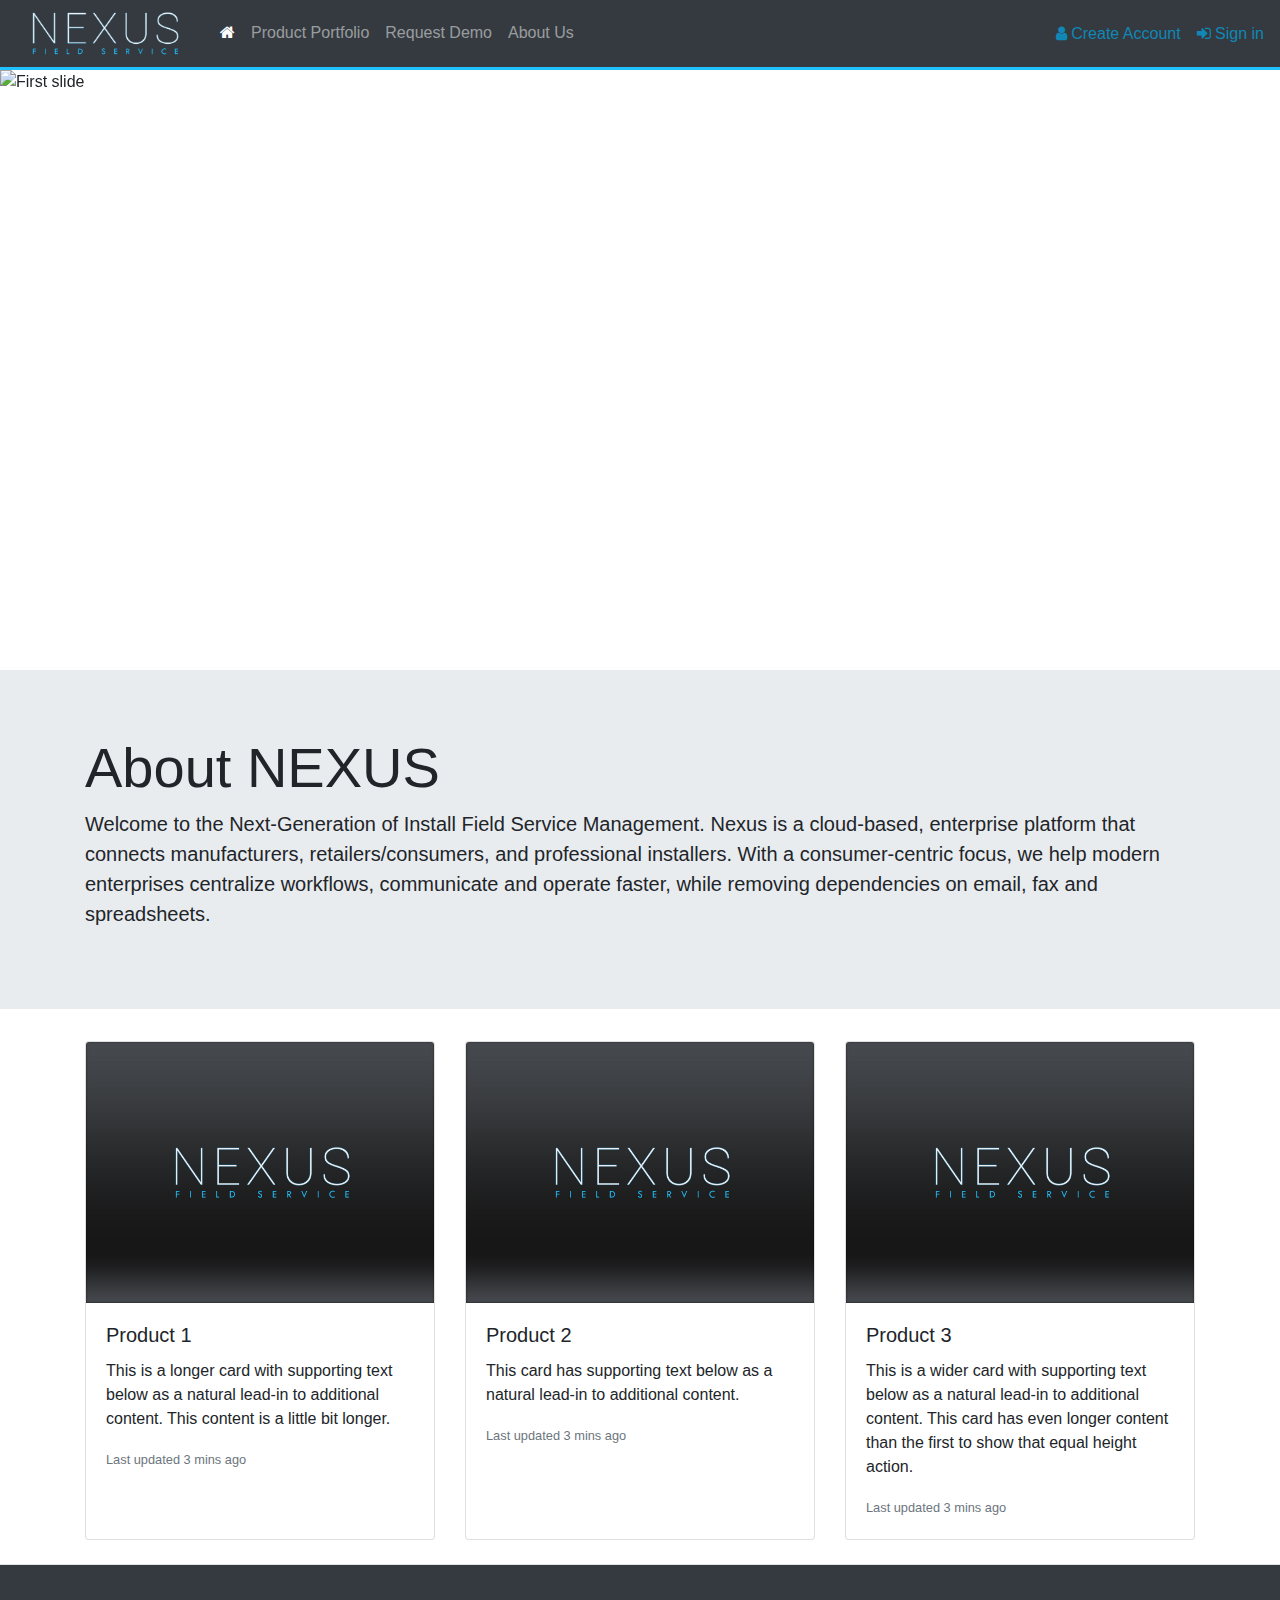
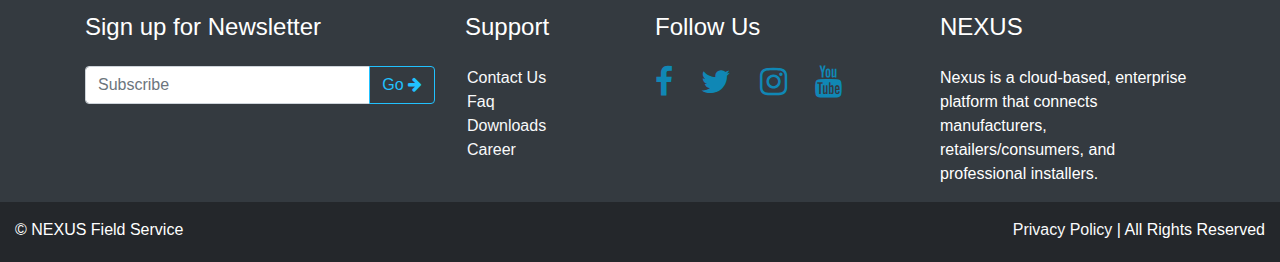
==== index.html @ c95d3482 "Add files via upload" ====
<!doctype html>
<html lang="en">
   <head>
      <!-- Required meta tags -->
      <meta charset="utf-8">
      <meta name="viewport" content="width=device-width, initial-scale=1, shrink-to-fit=no">
      <meta http-equiv="Content-Type" content="text/html; charset=utf-8" />
      <title>Nexus Field Service</title>
      <!-- Master Style sheet -->
      <link rel="stylesheet" type="text/css" href="css/style.css">
      <!--Bootstrap CDN -->
      <link rel="stylesheet" href="https://maxcdn.bootstrapcdn.com/bootstrap/4.0.0/css/bootstrap.min.css" crossorigin="anonymous">
      <!--FontAwesome CDN -->
      <link rel="stylesheet" href="https://stackpath.bootstrapcdn.com/font-awesome/4.7.0/css/font-awesome.min.css" >
   </head>
   <body>
      <!-- Navbar Area -->
      <nav class="navbar navbar-expand-lg navbar-dark bg-dark border-btm">
         <a class="navbar-brand" href="#"><img src="images/NexusLogo.png" width="150"  alt="Logo"></a>
         <button class="navbar-toggler" type="button" data-toggle="collapse" data-target="#navbarTogglerDemo02" aria-controls="navbarTogglerDemo02" aria-expanded="false" aria-label="Toggle navigation">
         <span class="navbar-toggler-icon"></span>
         </button>
         <div class="collapse navbar-collapse" id="navbarTogglerDemo02">
            <ul class="navbar-nav mr-auto mt-2 mt-lg-0 bg-dark">
               <li class="nav-item active">
                  <a class="nav-link" href="#"><i class="fa fa-home"></i>  <span class="sr-only">(current)</span></a>
               </li>
               <li class="nav-item">
                  <a class="nav-link" href="#">Product Portfolio</a>
               </li>
               <li class="nav-item">
                  <a class="nav-link" href="#">Request Demo</a>
               </li>
               <li class="nav-item">
                  <a class="nav-link" href="about.html">About Us</a>
               </li>
            </ul>
            <ul class="nav navbar-nav navbar-right">
               <li><a href="#" class="text-theme mr-3"><i class="fa fa-user"></i> Create Account</a></li>
               <li><a href="#" class="text-theme"><i class="fa fa-sign-in"></i> Sign in</a></li>
            </ul>
         </div>
      </nav>
      <!--End of Navbar-->
      <!-- Carousel -->
      <section id="carouselExampleControls" class="carousel slide" data-ride="carousel">
         <ol class="carousel-indicators">
            <li data-target="#carouselExampleIndicators" data-slide-to="0" class="active"></li>
            <li data-target="#carouselExampleIndicators" data-slide-to="1"></li>
            <li data-target="#carouselExampleIndicators" data-slide-to="2"></li>
         </ol>
         <div class="carousel-inner">
            <div class="carousel-item active">
               <img class="d-block w-100" src="https://blitzzinc.files.wordpress.com/2019/02/field-service-technician.png" alt="First slide">
               <div class="carousel-caption d-none d-md-block">
                  <h5>Nexus Field Service</h5>
                  <p>Welcome to the Next-Generation of Install Field Service Management. </p>
               </div>
            </div>
            <div class="carousel-item">
               <img class="d-block w-100" src="https://www.softwaresuggest.com/blog/wp-content/uploads/2019/10/6-field-service-management-challenges-need-to-overcome.png" alt="Second slide">
            </div>
            <div class="carousel-item">
               <img class="d-block w-100" src="https://www.softwaresuggest.com/blog/wp-content/uploads/2018/08/fieldservice.png" alt="Third slide">
            </div>
         </div>
         <a class="carousel-control-prev" href="#carouselExampleControls" role="button" data-slide="prev">
         <span class="carousel-control-prev-icon" aria-hidden="true"></span>
         <span class="sr-only">Previous</span>
         </a>
         <a class="carousel-control-next" href="#carouselExampleControls" role="button" data-slide="next">
         <span class="carousel-control-next-icon" aria-hidden="true"></span>
         <span class="sr-only">Next</span>
         </a>
      </section>
      <!-- End of Slider -->
      <div class="jumbotron jumbotron-fluid">
         <div class="container">
            <h1 class="display-4">About NEXUS</h1>
            <p class="lead">Welcome to the Next-Generation of Install Field Service Management. Nexus is a cloud-based, enterprise platform that connects manufacturers, retailers/consumers, and professional installers. With a consumer-centric focus, we help modern enterprises centralize workflows, communicate and operate faster, while removing dependencies on email, fax and spreadsheets. 
            </p>
         </div>
      </div>
      <div class="container mb-4">
         <div class="card-deck">
            <div class="card">
               <img class="card-img-top" src="images/logo sample.jpeg" alt="Card image cap">
               <div class="card-body">
                  <h5 class="card-title">Product 1</h5>
                  <p class="card-text">This is a longer card with supporting text below as a natural lead-in to additional content. This content is a little bit longer.</p>
                  <p class="card-text"><small class="text-muted">Last updated 3 mins ago</small></p>
               </div>
            </div>
            <div class="card">
               <img class="card-img-top" src="images/logo sample.jpeg" alt="Card image cap">
               <div class="card-body">
                  <h5 class="card-title">Product 2</h5>
                  <p class="card-text">This card has supporting text below as a natural lead-in to additional content.</p>
                  <p class="card-text"><small class="text-muted">Last updated 3 mins ago</small></p>
               </div>
            </div>
            <div class="card">
               <img class="card-img-top" src="images/logo sample.jpeg" alt="Card image cap">
               <div class="card-body">
                  <h5 class="card-title">Product 3</h5>
                  <p class="card-text">This is a wider card with supporting text below as a natural lead-in to additional content. This card has even longer content than the first to show that equal height action.</p>
                  <p class="card-text"><small class="text-muted">Last updated 3 mins ago</small></p>
               </div>
            </div>
         </div>
      </div>
     <footer class="bg-dark border-top pt-5 text-white" id="footer">
     	<div class="container">
        	<div class="row">
            	<div class="col-4">
                	<h4 class="mb-4">Sign up for Newsletter</h4>
                    <div class="input-group mb-3">
                      <input type="text" class="form-control" placeholder="Subscribe" aria-label="subscribe" aria-describedby="basic-addon2">
                      <div class="input-group-append">
                        <button class="btn btn-outline-theme" type="button">Go <i class="fa fa-arrow-right"></i></button>
                      </div>
                    </div>
                </div>
                
                <div class="col-2">
                	<h4 class="mb-4">Support</h4>
                    <ul>
                    	<li><a href="#"  class="text-light">Contact Us</a></li>
                        <li><a href="#" class="text-light">Faq</a></li>
                        <li><a href="#" class="text-light">Downloads</a></li>
                        <li><a href="#" class="text-light">Career</a></li>
                    </ul>
                </div>
                <div class="col-3">
                	<h4 class="mb-4">Follow Us</h4>
                    <a href="#" class=" text-theme"><i class="fa fa-facebook fa-2x mr-4"></i></a>
                    <a href="#" class=" text-theme"><i class="fa fa-twitter  fa-2x mr-4"></i></a>
                    <a href="#"  class=" text-theme"><i class="fa fa-instagram  fa-2x mr-4"></i></a>
                    <a href="#" class=" text-theme"><i class="fa fa-youtube  fa-2x mr-4" ></i></a>
                </div>
                <div class="col-3">
                	<h4 class="mb-4">NEXUS</h4>
                    <P>Nexus is a cloud-based, enterprise platform that connects manufacturers, retailers/consumers, and professional installers.
                    
                    </P>	
                </div>
                
            </div>
            
        </div>
        <div class="container-fluid footer_bg pt-3 pb-1">
        	<div class="row">
                <div class="col-md-6">
                    <p>&copy; NEXUS Field Service 
                </div>
                <div class="col-md-6 text-right">
                    <a href="#" class="text-light">Privacy Policy</a>  |  All Rights Reserved
                </div>
            </div>
        </div>
     </footer>
      <!--Bootstrap CDN -->
      <script src="https://code.jquery.com/jquery-3.2.1.slim.min.js" ></script>
      <script src="https://cdnjs.cloudflare.com/ajax/libs/popper.js/1.12.9/umd/popper.min.js"  crossorigin="anonymous"></script>
      <script src="https://maxcdn.bootstrapcdn.com/bootstrap/4.0.0/js/bootstrap.min.js"  crossorigin="anonymous"></script>
   </body>
</html>
---- css/style.css ----
/* CSS Document */

.selector-for-some-widget {
  box-sizing: content-box;
}

.navbar{
	max-height:70px ;	
}

.navbar-brand {
    padding: 10px 15px;
 }
.navbar-nav > li > a {
    padding-top: 19px ;
    padding-bottom: 20px ;
}
.navbar-brand{
	margin-right:30px;	
}

a:hover {    
    text-decoration: none !important;
}
.border-top{
	border-top:3px solid #21c1ff;	
}
.border-btm{
	border-bottom:3px solid #21c1ff;	
}
.bg-theme{
	background-color:#21c1ff;
}
.text-theme{
    color: #1087b5 ;
}
a.text-theme:focus, a.text-theme:hover, text-theme:hover,  text-theme:focus {
    color: #21c1ff  ;
}
.btn-outline-theme {
    color: #21c1ff;
	background-color: transparent;
	background-image: none;
	border-color: #21c1ff !important;
}
.btn-outline-theme:hover {
    color: #fff;
    background-color: #21c1ff;
    border-color: #21c1ff;
}
.carousel-inner {
   
   height: 600px;
}
.navbar-collapse{
		z-index:1 ;	
	}
	
	#footer ul{
		list-style:none;
		margin-left: -38px;	
	}
	.footer_bg{
		background:#24272b;
	}

// Extra small devices (portrait phones, less than 576px)
@media (max-width: 575.98px) { 
	.navbar-brand {
    	padding: 5px 0px !important;
 	}
	.navbar{
		padding: -0.5rem !important;	
	}
	.navbar_sm{
		background:red;	
	}
	.navbar-collapse{
		z-index:1 !important;	
	}
	
}

// Small devices (landscape phones, 576px and up)
@media (min-width: 576px) and (max-width: 767.98px) { 
	.navbar-collapse{
		z-index:1 !important;	
	}
 }

// Medium devices (tablets, 768px and up)
@media (min-width: 768px) and (max-width: 991.98px) { ... }

// Large devices (desktops, 992px and up)
@media (min-width: 992px) and (max-width: 1199.98px) { ... }

// Extra large devices (large desktops, 1200px and up)
@media (min-width: 1200px) { ... }
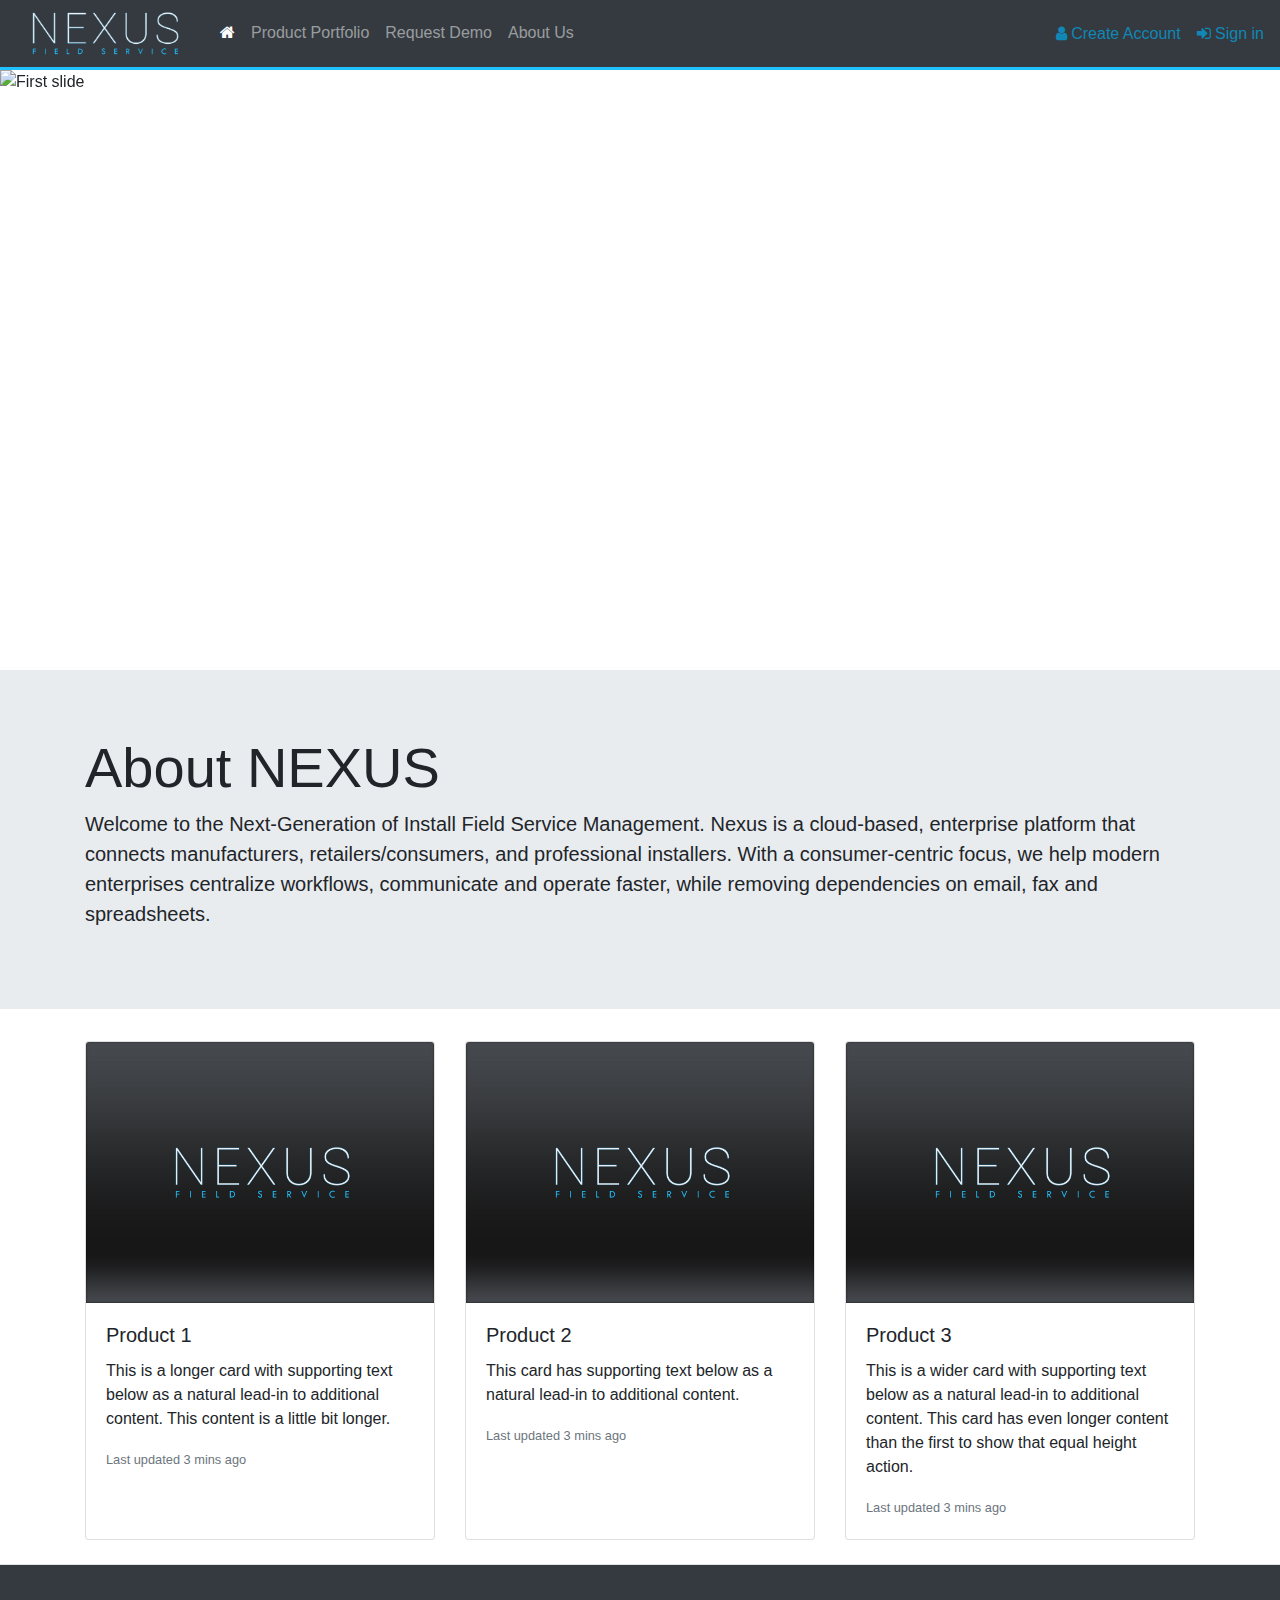
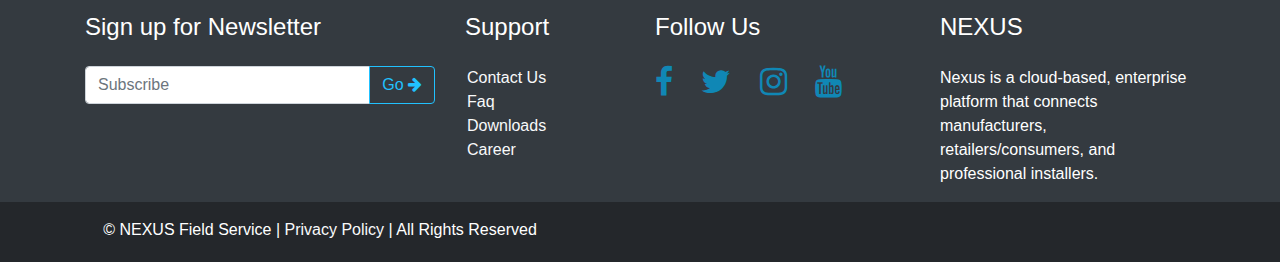
==== commit c8b4cc5b: "Update index.html" ====
--- a/index.html
+++ b/index.html
@@ -114,7 +114,7 @@
      <footer class="bg-dark border-top pt-5 text-white" id="footer">
      	<div class="container">
         	<div class="row">
-            	<div class="col-4">
+            	<div class="col-sm col-lg-4">
                 	<h4 class="mb-4">Sign up for Newsletter</h4>
                     <div class="input-group mb-3">
                       <input type="text" class="form-control" placeholder="Subscribe" aria-label="subscribe" aria-describedby="basic-addon2">
@@ -124,7 +124,7 @@
                     </div>
                 </div>
                 
-                <div class="col-2">
+                <div class="col-sm col-lg-2">
                 	<h4 class="mb-4">Support</h4>
                     <ul>
                     	<li><a href="#"  class="text-light">Contact Us</a></li>
@@ -133,14 +133,14 @@
                         <li><a href="#" class="text-light">Career</a></li>
                     </ul>
                 </div>
-                <div class="col-3">
+                <div class="col-sm">
                 	<h4 class="mb-4">Follow Us</h4>
                     <a href="#" class=" text-theme"><i class="fa fa-facebook fa-2x mr-4"></i></a>
                     <a href="#" class=" text-theme"><i class="fa fa-twitter  fa-2x mr-4"></i></a>
                     <a href="#"  class=" text-theme"><i class="fa fa-instagram  fa-2x mr-4"></i></a>
                     <a href="#" class=" text-theme"><i class="fa fa-youtube  fa-2x mr-4" ></i></a>
                 </div>
-                <div class="col-3">
+                <div class="col-sm">
                 	<h4 class="mb-4">NEXUS</h4>
                     <P>Nexus is a cloud-based, enterprise platform that connects manufacturers, retailers/consumers, and professional installers.
                     
@@ -150,13 +150,12 @@
             </div>
             
         </div>
-        <div class="container-fluid footer_bg pt-3 pb-1">
+        <div class="container-fluid footer_bg pt-3 pb-1 ">
         	<div class="row">
-                <div class="col-md-6">
-                    <p>&copy; NEXUS Field Service 
-                </div>
-                <div class="col-md-6 text-right">
-                    <a href="#" class="text-light">Privacy Policy</a>  |  All Rights Reserved
+                <div class="col-sm col-md-6 text-center">
+                    <p>&copy; NEXUS Field Service  |   <a href="#" class="text-light">Privacy Policy</a>  |  All Rights Reserved
+                
+                   
                 </div>
             </div>
         </div>
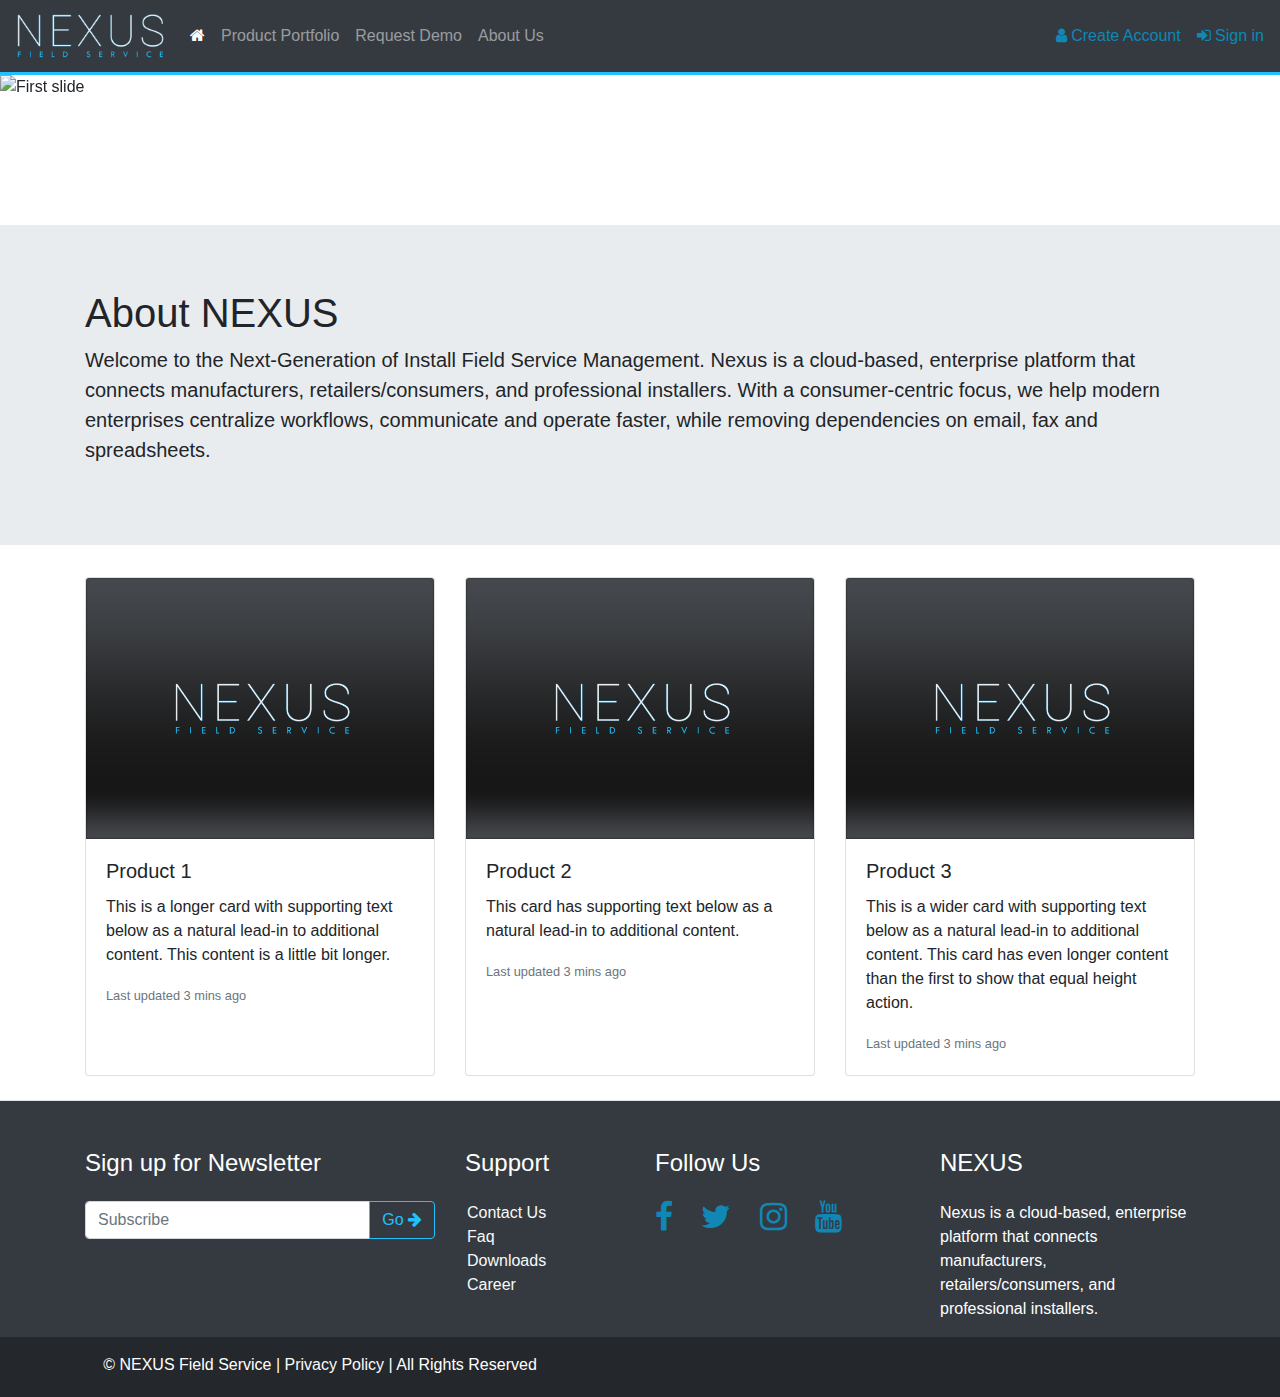
==== commit 97b53b91: "Update index.html" ====
--- a/index.html
+++ b/index.html
@@ -78,7 +78,7 @@
       <!-- End of Slider -->
       <div class="jumbotron jumbotron-fluid">
          <div class="container">
-            <h1 class="display-4">About NEXUS</h1>
+            <h1 class="display-7">About NEXUS</h1>
             <p class="lead">Welcome to the Next-Generation of Install Field Service Management. Nexus is a cloud-based, enterprise platform that connects manufacturers, retailers/consumers, and professional installers. With a consumer-centric focus, we help modern enterprises centralize workflows, communicate and operate faster, while removing dependencies on email, fax and spreadsheets. 
             </p>
          </div>
--- a/css/style.css
+++ b/css/style.css
@@ -4,20 +4,7 @@
   box-sizing: content-box;
 }
 
-.navbar{
-	max-height:70px ;	
-}
 
-.navbar-brand {
-    padding: 10px 15px;
- }
-.navbar-nav > li > a {
-    padding-top: 19px ;
-    padding-bottom: 20px ;
-}
-.navbar-brand{
-	margin-right:30px;	
-}
 
 a:hover {    
     text-decoration: none !important;
@@ -49,8 +36,8 @@
     border-color: #21c1ff;
 }
 .carousel-inner {
-   
-   height: 600px;
+   max-height: 600px;
+	min-height: 150px;
 }
 .navbar-collapse{
 		z-index:1 ;	
@@ -95,4 +82,4 @@
 @media (min-width: 992px) and (max-width: 1199.98px) { ... }
 
 // Extra large devices (large desktops, 1200px and up)
-@media (min-width: 1200px) { ... }+@media (min-width: 1200px) { ... }
